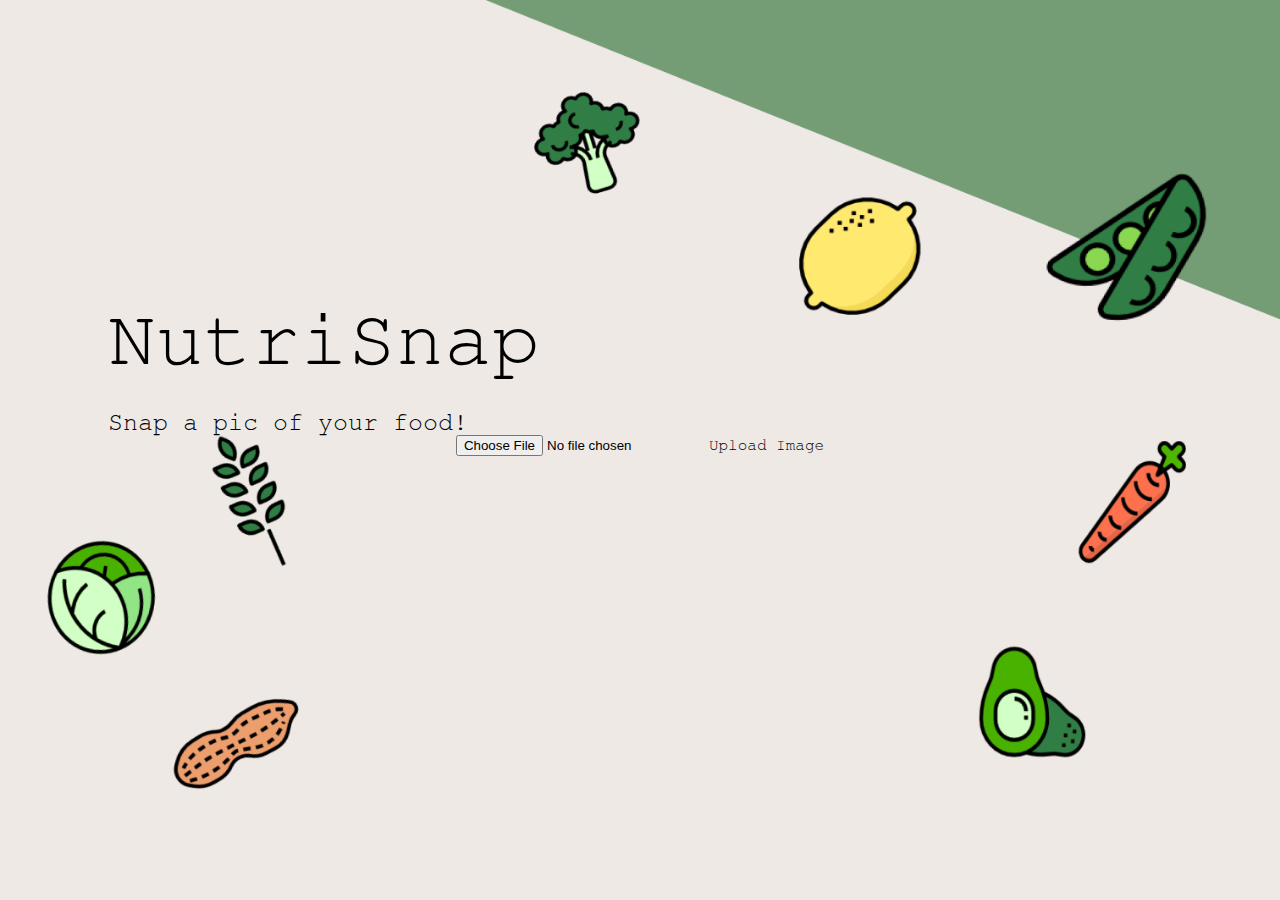
==== index.html @ e94774c9 "lets go" ====
<!DOCTYPE html>
<html>
    <head>
        <link rel="stylesheet" href="main.css">
        <link rel="script" href="main.css">
        <meta charset="utf-8">
        <meta name="viewport" content="width=device-width, initial-scale=1">
        <title>NutriSnap</title>
        <style>
            *{
                margin: none;
                padding: none;
            }
            body {
                background-image: url("img/mainBackground.png");
                background-repeat: no-repeat;
                background-size: cover;
            }
            #title {
                margin: 300px 0px 0px 100px;
                font-size: 80px;
                font-weight: 200;
            }
            p {
                margin: 30px 0px 0px 100px;
                font-size: 25px;
            }
            #uploadButton {
                text-align: center;
                margin-top: 250px;
                text-align: center;
                box-shadow: none;
                background-color: #EEE9E5;
            }
            #uploadBox {
                margin-left: auto;
                margin-right: auto;
                text-align: center;
            }
        </style>
    </head>
    
    <body>
        <h1 id="title">
            NutriSnap
        </h1>
        <p>
            Snap a pic of your food!
        </p>
        <div id="uploadBox">
            <input id = "input" type="file" name="fileUpload">Upload Image</input>
        </div>
        <script src="key.js"></script>
        <script src="predict.js"></script>
        <script>
            // When the user uploads a file, save it in "picture". 
            const inputElement = document.getElementById("input");
            inputElement.addEventListener("change", handleFiles, false);
            function handleFiles() {
                const picture = this.files[0];
                console.log(document.getElementById('input').value); // DEBUG - print name of file
                get("hello"); // TODO - definte getbase64
            }
        </script>
    </body>
</html>
---- main.css ----
body {
	background-color: #EEE9E5;
	font-family: FreeMono, sans-serif;
	font-weight: 200; 
}
---- main.css ----
body {
	background-color: #EEE9E5;
	font-family: FreeMono, sans-serif;
	font-weight: 200; 
}
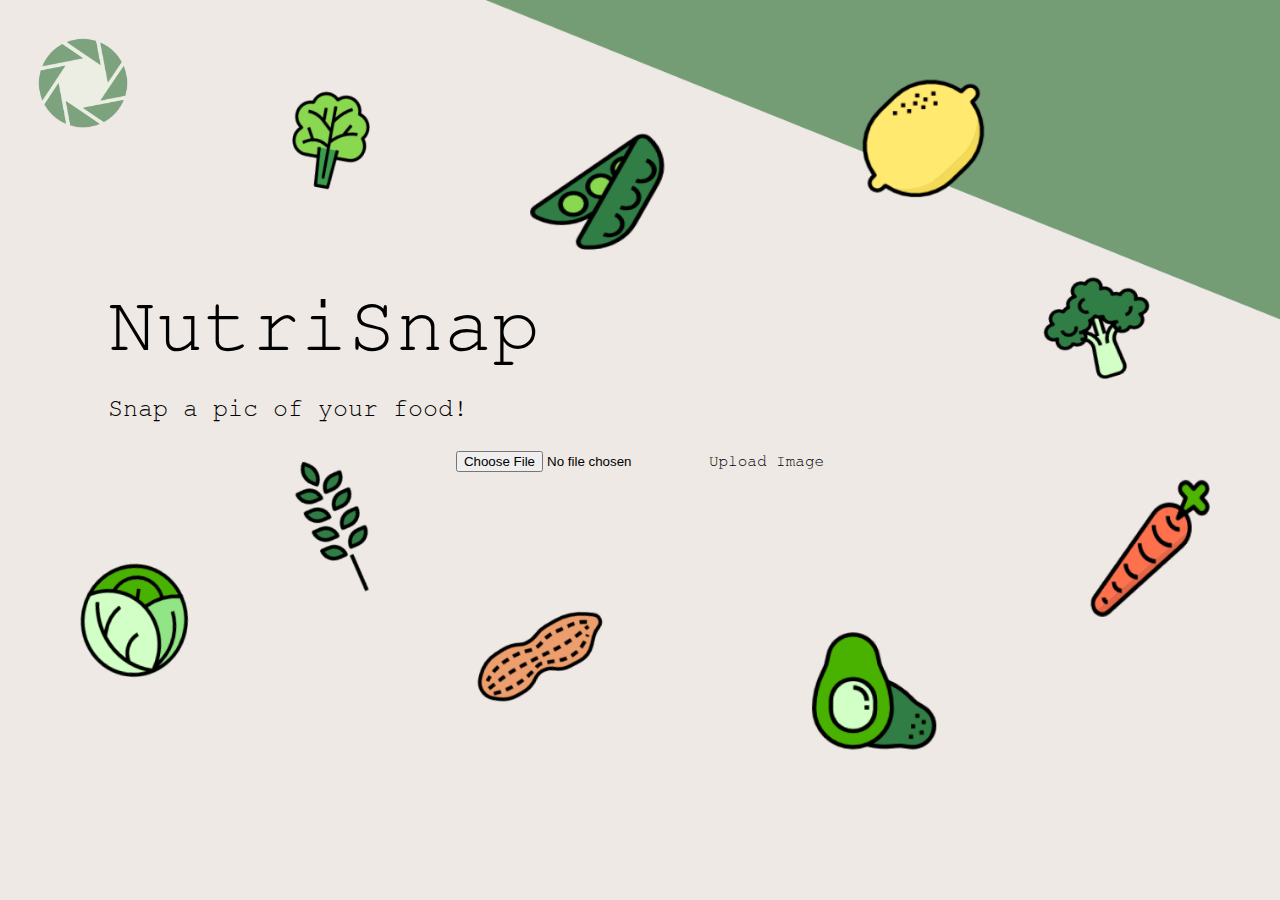
==== commit ff92cb90: "updating index file" ====
--- a/index.html
+++ b/index.html
@@ -1,66 +1,87 @@
 <!DOCTYPE html>
 <html>
-    <head>
-        <link rel="stylesheet" href="main.css">
-        <link rel="script" href="main.css">
-        <meta charset="utf-8">
-        <meta name="viewport" content="width=device-width, initial-scale=1">
-        <title>NutriSnap</title>
-        <style>
-            *{
-                margin: none;
-                padding: none;
-            }
-            body {
-                background-image: url("img/mainBackground.png");
-                background-repeat: no-repeat;
-                background-size: cover;
-            }
-            #title {
-                margin: 300px 0px 0px 100px;
-                font-size: 80px;
-                font-weight: 200;
-            }
-            p {
-                margin: 30px 0px 0px 100px;
-                font-size: 25px;
-            }
-            #uploadButton {
-                text-align: center;
-                margin-top: 250px;
-                text-align: center;
-                box-shadow: none;
-                background-color: #EEE9E5;
-            }
-            #uploadBox {
-                margin-left: auto;
-                margin-right: auto;
-                text-align: center;
-            }
-        </style>
-    </head>
-    
-    <body>
-        <h1 id="title">
-            NutriSnap
-        </h1>
-        <p>
-            Snap a pic of your food!
-        </p>
-        <div id="uploadBox">
-            <input id = "input" type="file" name="fileUpload">Upload Image</input>
-        </div>
-        <script src="key.js"></script>
-        <script src="predict.js"></script>
-        <script>
-            // When the user uploads a file, save it in "picture". 
-            const inputElement = document.getElementById("input");
-            inputElement.addEventListener("change", handleFiles, false);
-            function handleFiles() {
-                const picture = this.files[0];
-                console.log(document.getElementById('input').value); // DEBUG - print name of file
-                get("hello"); // TODO - definte getbase64
-            }
-        </script>
-    </body>
+
+<head>
+    <link rel="stylesheet" href="main.css">
+    <link rel="script" href="main.css">
+    <meta charset="utf-8">
+    <meta name="viewport" content="width=device-width, initial-scale=1">
+    <title>NutriSnap</title>
+    <style>
+        * {
+            margin: none;
+            padding: none;
+        }
+
+        body {
+            background-image: url("img/vegetableBackground.png");
+            background-repeat: no-repeat;
+            background-size: cover;
+        }
+
+        #title {
+            margin: 125px 0px 0px 100px;
+            font-size: 80px;
+            font-weight: 200;
+        }
+
+        p {
+            margin: 30px 0px 30px 100px;
+            font-size: 25px;
+        }
+
+        #uploadButton {
+            text-align: center;
+            margin-top: 250px;
+            text-align: center;
+            box-shadow: none;
+            background-color: #EEE9E5;
+        }
+
+        #uploadBox {
+            margin-left: auto;
+            margin-right: auto;
+            text-align: center;
+        }
+    </style>
+</head>
+
+<body>
+    <a href="index.html">
+        <img class="logo" src="img/logo.jpeg" alt="NutriSnap Logo">
+    </a>
+    <h1 id="title">
+        NutriSnap
+    </h1>
+    <p>
+        Snap a pic of your food!
+    </p>
+    <div id="uploadBox">
+        <input id="input" type="file" name="fileUpload">Upload Image</input>
+    </div>
+    <script>
+        // When the user uploads a file, save it in "picture". 
+        const inputElement = document.getElementById("input");
+        inputElement.addEventListener("change", handleFiles, false);
+        function handleFiles() {
+            const picture = this.files[0];
+
+            var reader = new FileReader();
+            reader.readAsDataURL(picture);
+            return reader.onload = function () {
+                let encoded = reader.result.toString().replace(/^data:(.*,)?/, '');
+                if ((encoded.length % 4) > 0) {
+                    encoded += '='.repeat(4 - (encoded.length % 4));
+                }
+
+                localStorage.setItem("encoded64", encoded);
+                window.location.href = "results.html";
+            };
+            return reader.onerror = function (error) {
+                console.log('Error: ', error);
+            };
+        }
+    </script>
+</body>
+
 </html>--- a/main.css
+++ b/main.css
@@ -3,3 +3,7 @@
 	font-family: FreeMono, sans-serif;
 	font-weight: 200; 
 }
+.logo {
+	width: 150px;
+	height: 150px;
+}
--- a/main.css
+++ b/main.css
@@ -3,3 +3,7 @@
 	font-family: FreeMono, sans-serif;
 	font-weight: 200; 
 }
+.logo {
+	width: 150px;
+	height: 150px;
+}
